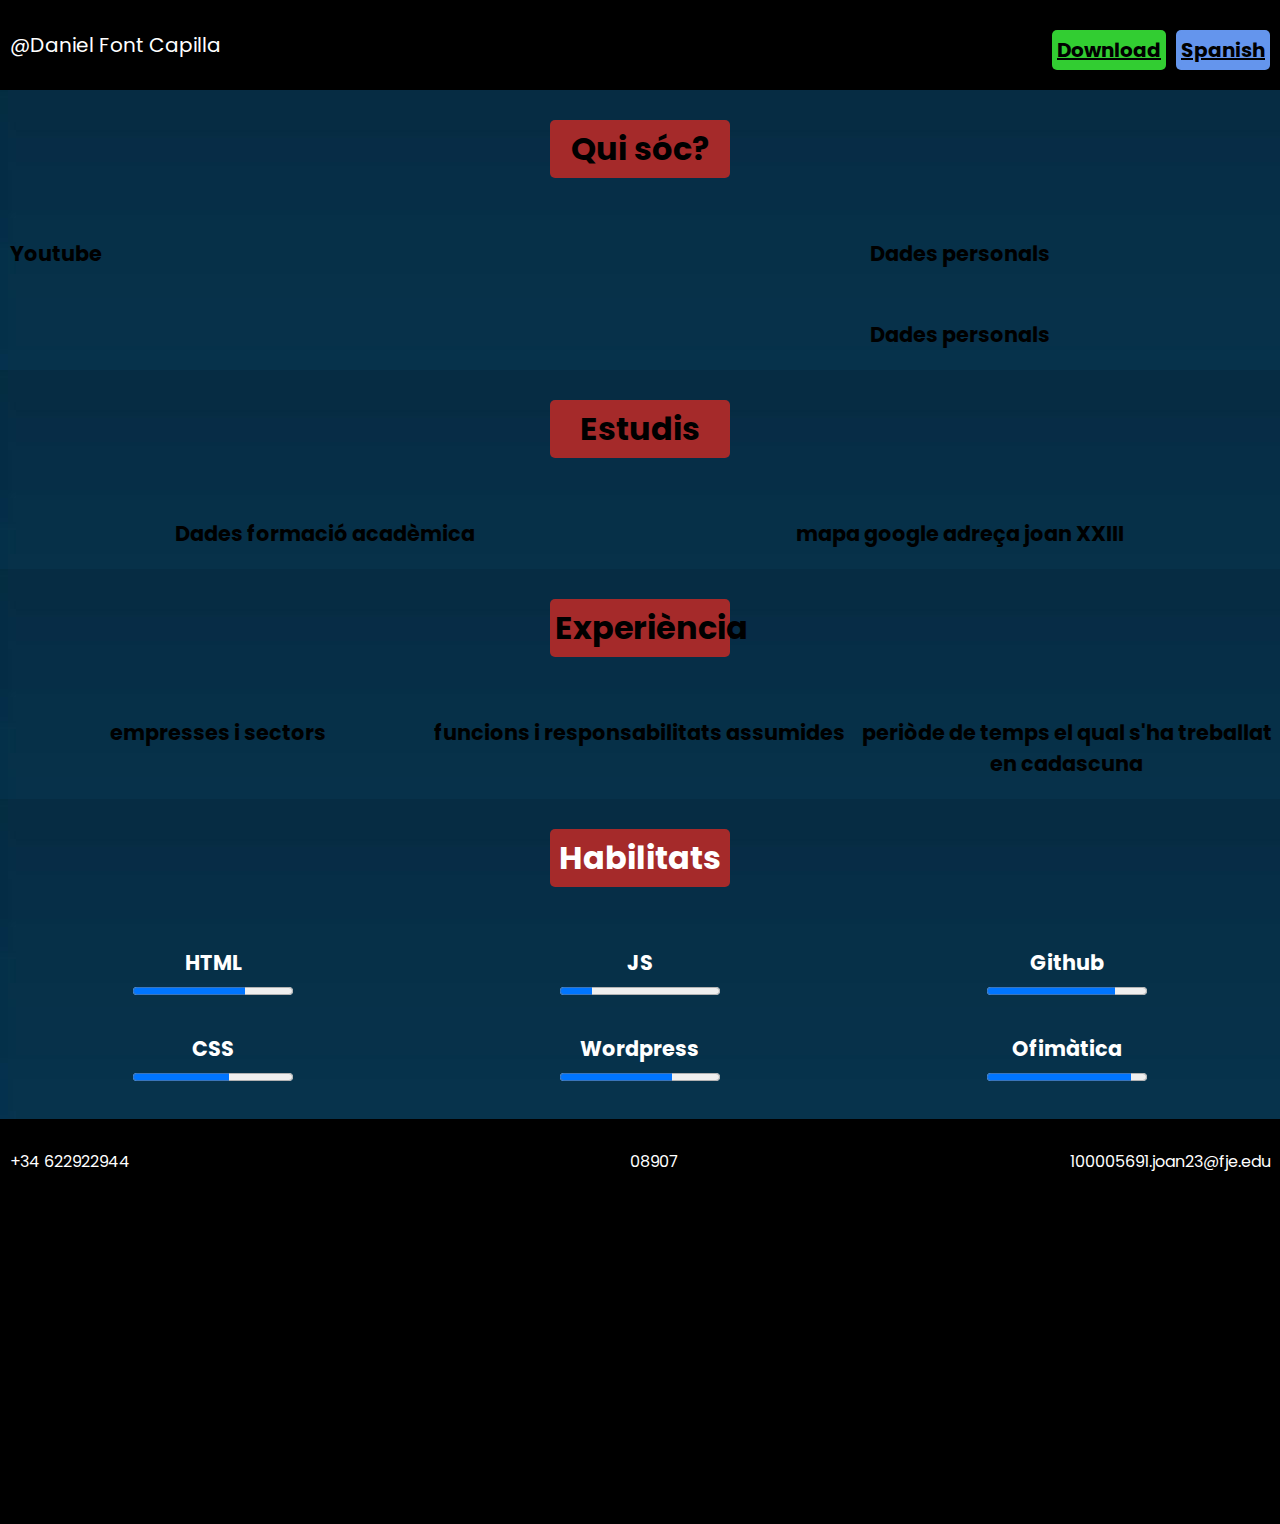
==== en/index.html @ 1476d06e "first commit" ====
<!DOCTYPE html>
<html lang="en">
<head>
    <meta charset="UTF-8">
    <meta http-equiv="X-UA-Compatible" content="IE=edge">
    <meta name="viewport" content="width=device-width, initial-scale=1.0">
    <title>CV WEB</title>
    <link rel="stylesheet" href="../css/styles.css">

</head>
<body>
<div id="header">
    <div class="column-4">
        <p class="ph">@Daniel Font Capilla</p>
    </div>
    <div class="column-41">
        <a class="english" href="../index.html"><b>Spanish</b></a>
        <a class="download" href="" download=""><b>Download</b></a>
    </div>
</div>
<div class="row fondo">
    <div class="column-1">
        <h2>Qui sóc?</h2>
    </div>
    <div class="column-2">
        <h4 class="yde">Youtube</h4>
    </div>
    <div class="column-2">
        <h4 class="exp">Dades personals</h4>
        <h4 class="exp">Dades personals</h4>
    </div>
</div>
<div class="row fondo">
    <div class="column-1">
        <h2>Estudis</h2>
    </div>
    <div class="column-2">
        <h4 class="yde exp">Dades formació acadèmica</h4>
    </div>
    <div class="column-2">
        <h4 class="exp">mapa google adreça joan XXIII</h4>
    </div>
</div>
<div class="row fondo">
    <div class="column-1">
        <h2>Experiència</h2>
    </div>
    <div class="column-3">
        <h4 class="yde exp">empresses i sectors</h4>
    </div>
    <div class="column-3">
        <h4 class="exp">funcions i responsabilitats assumides</h4>
    </div>
    <div class="column-3">
        <h4 class="exp">periòde de temps el qual s'ha treballat en cadascuna</h4>
    </div>
</div>
<div class="row skills fondo">
    <div class="column-1">
        <h2>Habilitats</h2>
    </div>
    <div class="column-3">
        <h4>HTML</h4>
        <progress id="file" max="100" value="70"></progress>
    </div>
    <div class="column-3">
        <h4>JS</h4>
        <progress id="file" max="100" value="20"></progress>
    </div>
    <div class="column-3">
        <h4>Github</h4>
        <progress id="file" max="100" value="80"></progress>
    </div>
    <div class="column-3 last">
        <h4>CSS</h4>
        <progress id="file" max="100" value="60"></progress>
    </div>
    <div class="column-3 last">
        <h4>Wordpress</h4>
        <progress id="file" max="100" value="70"></progress>
    </div>
    <div class="column-3 last">
        <h4>Ofimàtica</h4>
        <progress id="file" max="100" value="90"></progress>
    </div>
</div>
<div id="footer">
    <p class="column-3 phone">+34 622922944</p>
    <p class="column-3 postal">08907</p>
    <p class="column-3 correu">100005691.joan23@fje.edu</p>
</div>
</body>
</html>
---- css/styles.css ----
@import url('https://fonts.googleapis.com/css2?family=Poppins:wght@300&display=swap');

html{
    font-size: 16px;
}

/* Redimensión de fuente utilizando rem */
p{
    font-size: 1rem;
}

h1{
    font-size: 3rem;
}

h2{
    font-size: 2rem;
    margin-top: 30px;
    margin-bottom: 30px;
    margin-left: 43%;
    margin-right: 43%;
    background-color: brown;
    padding: 5px;
    border-radius: 5px;
}

h3{
    font-size: 1.6rem;
}

h4{
    font-size: 1.3rem;
    margin-top: 30px;
}

h5{
    font-size: 1.15rem;
}

h6{
    font-size: 1.05rem;
}

.column-41{
    width: 25%;
    float: right;
}
/**************************/

/* clases predefinidas */
* {
    box-sizing: border-box;
    padding: 0;
    margin: 0;
    font-family: 'Poppins', sans-serif;
}

#header {
    background-color: black;
    height: 10vh;
}

#header .english {
    background-color: cornflowerblue;
    color: black;
    padding: 5px;
    float: right;
    margin-right: 10px;
    margin-top: 30px;
    border-radius: 5px;
    font-size: 20px;
}

#header .download {
    background-color: limegreen;
    color: black;
    padding: 5px;
    margin-right: 10px;
    margin-top: 30px;
    float: right;
    border-radius: 5px;
    font-size: 20px;
}

#header .ph {
    padding: 0;
    margin-left: 10px;
    margin-top: 30px;
    font-size: 20px;
    text-align: left;
    color: white;
}

#footer {
    background-color: black;
    height: 45vh;
    color: white;
}

#footer .phone {
    text-align: left;
    margin-top: 30px;
    padding-left: 10px;
}

#footer .postal {
    text-align: center;
    margin-top: 30px;
}

#footer .correu {
    text-align: right;
    margin-top: 30px;
    padding-right: 10px;

}

.skills {
    text-align: center;
    color: white;
}

.yde {
    margin-top: 30px;
    padding-left: 10px;
}

.exp {
    text-align: center;
    padding-bottom: 20px;
}

.last {
    margin-bottom: 30px;
}

.fondo {
    background-image: url(../img/Imagen-de-fondo-html.jpg);
}

.fondoestudis {
    background-color: burlywood;
}

.mapa {
    padding-bottom: 20px;
    padding-left: 20%;
}

p {
    padding-left: 30px;
    text-align: center;
}

.qui {
    padding-right: 30px;
}

.est {
    color: white;
}

.practiques {
    border: 3px solid white;
    border-radius: 10px;
    padding-left: 10px;
    text-align: center;
    margin-left: 20px;
    margin-right: 20px;
    padding-top: 20px;
}

.pp {
    color: gainsboro;
}

.negro {
    color: black;
}

.em {
    color: white;
}

.martop {
    padding-top: 10px;
}

.left {
    text-align: left;
    margin-left: 10px;
    margin-bottom: 30px;
}

.middle {
    margin-top: 60px;
}

.foto {
    height: auto; 
    width: auto; 
    max-width: 300px; 
    max-height: 300px;
    margin-left: 45%;
    margin-top: 20px;
}
/* Clear floats after the columns */
.row:after {
    content: "";
    display: table;
    clear: both;
}
/* Diseño de columnas */
.column-1{
    width: 100%;
    float: left;
    text-align: center;
}

.column-2{
    width: 50%;
    float: left;
}

.column-3{
    width: 33.33%;
    float: left;
}

.column-4{
    width: 25%;
    float: left;
}

.column-5{
    width: 20%;
    float: left;
}

.column-6{
    width: 16.66%;
    float: left;
}

.column-75{
    width: 75%;
    float: left;
}

/* Otras clases */
/* clase para centrar contenido en horizontal y vertical (lo centra respecto al elemento padre) */
.flex{
    display: flex;
    align-items: center;
    justify-content: center;
}

@media only screen and (max-width: 600px) {
    /* column-2 pasará de tener 50% a 100% */
    .column-2{
        width: 100%;
    }
    /* column-3 pasará de tener 33.33% a 100% */
    .column-3{
        width: 100%;
    }
    /* column-4 pasará de tener 25% a 50% */
    .column-4{
        width: 50%;
    }
}
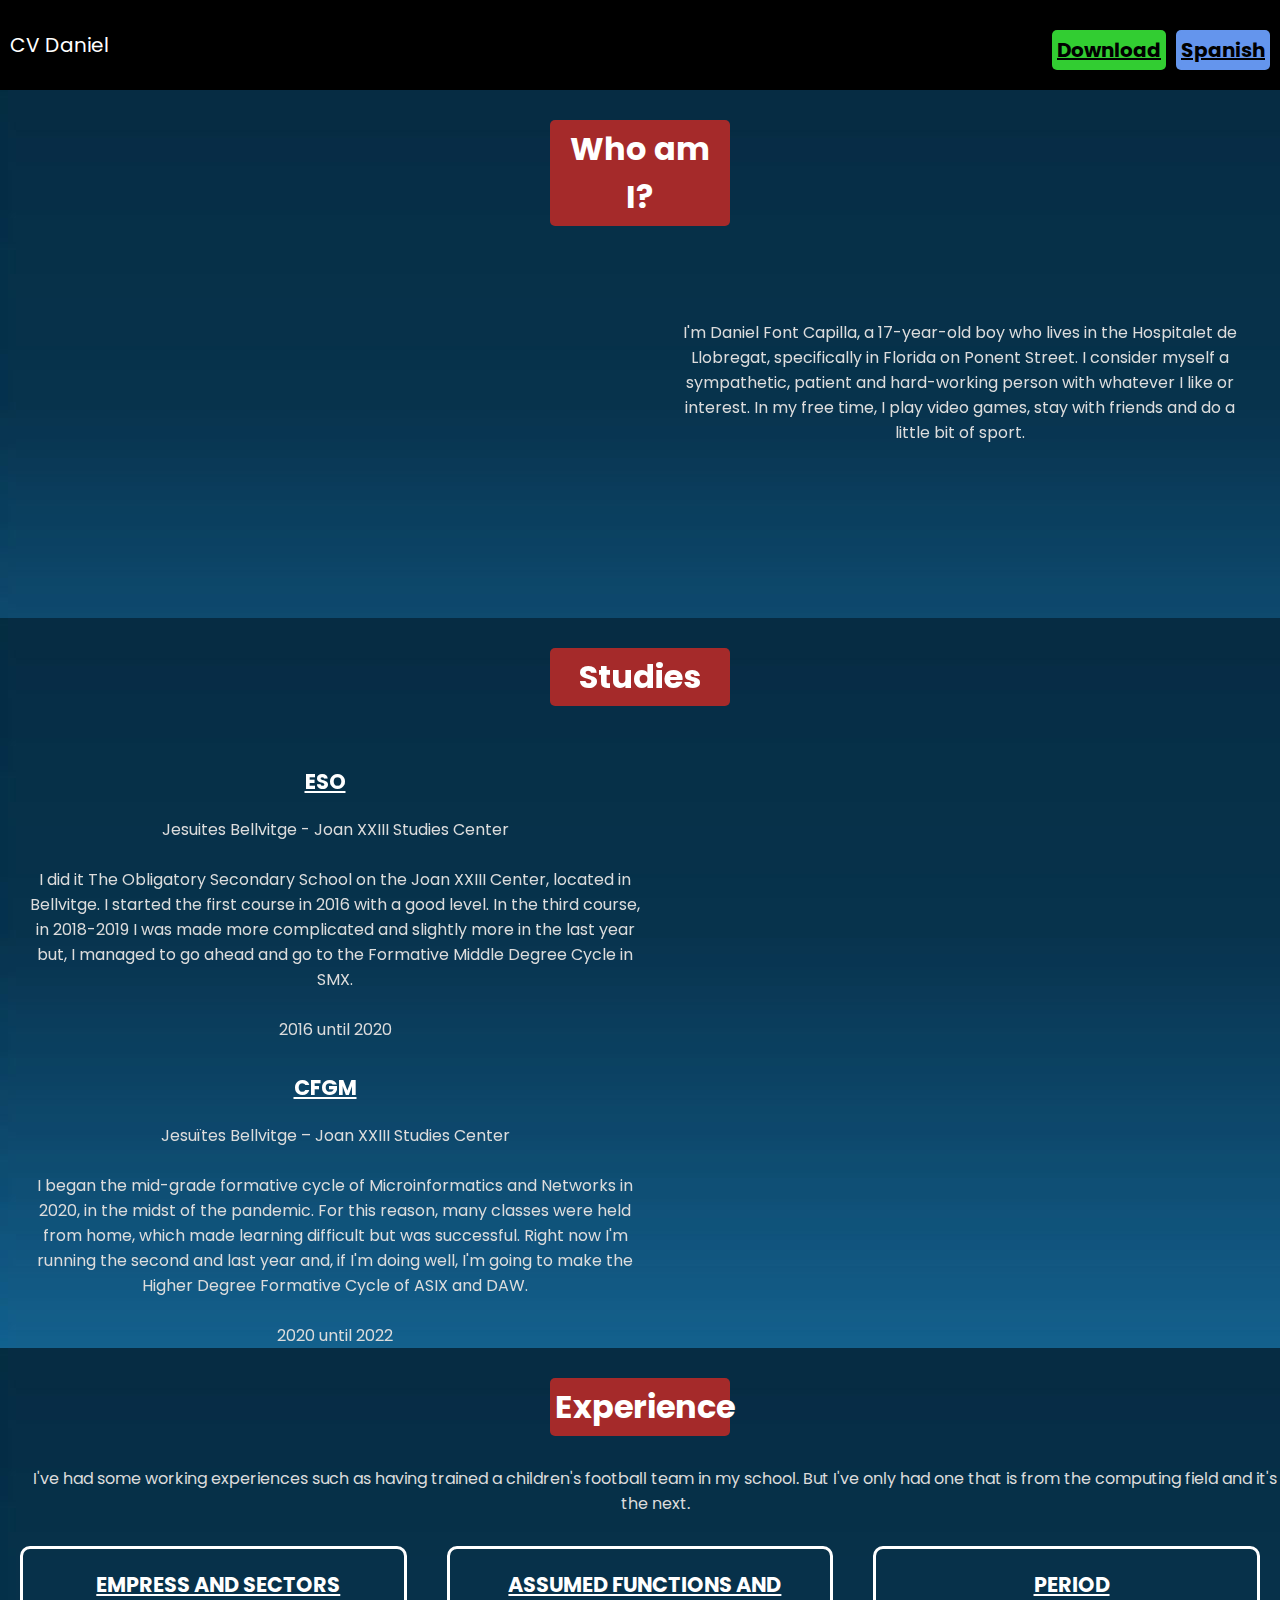
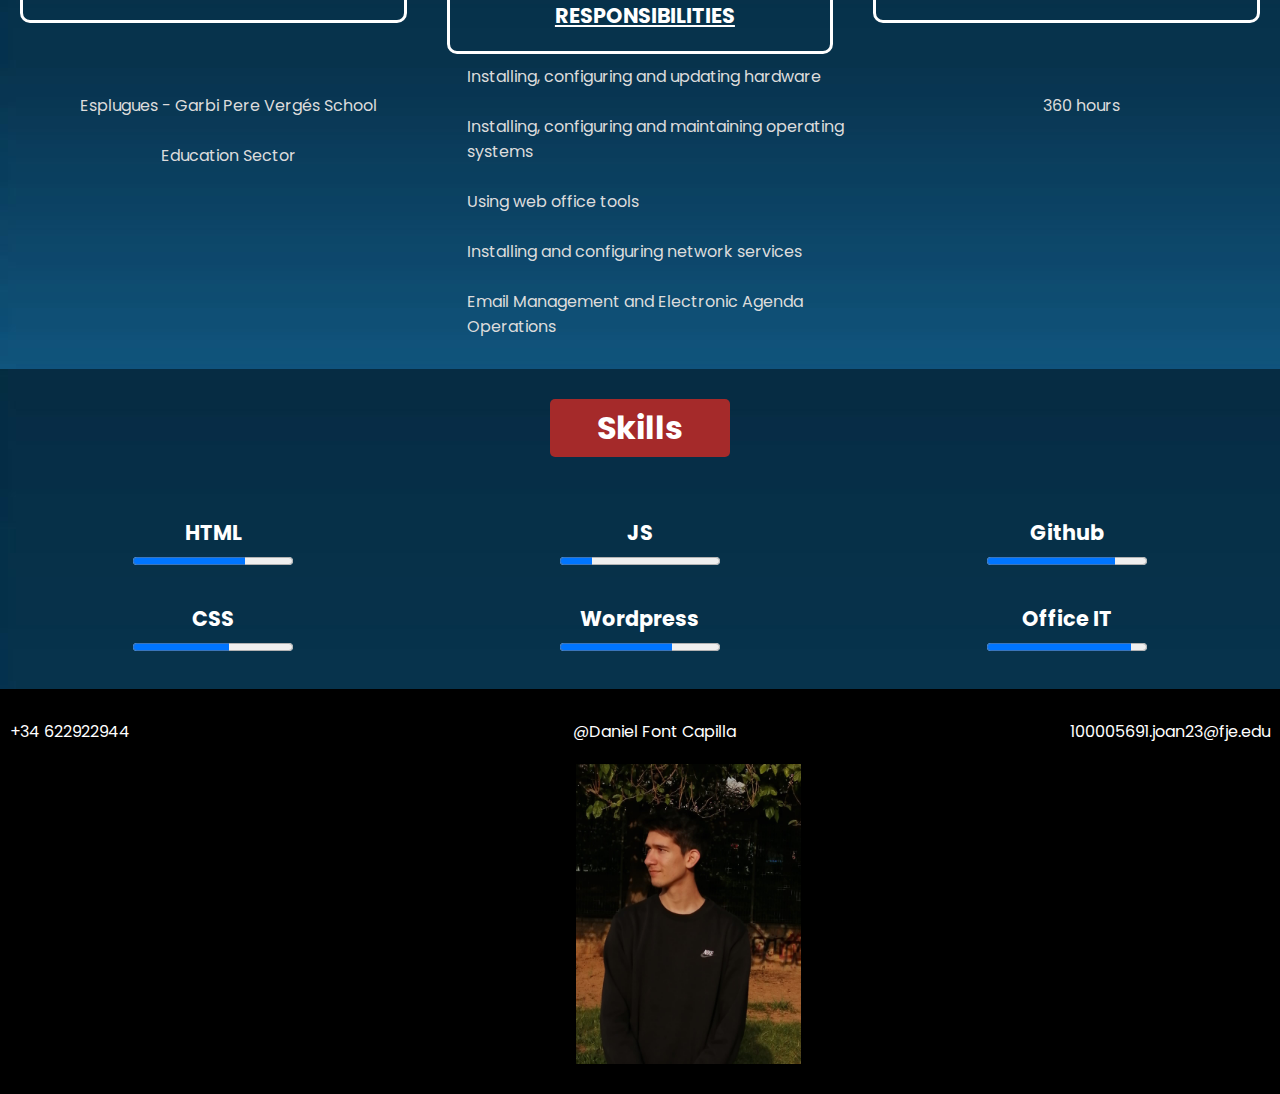
==== commit d2f2f5e7: "a" ====
--- a/en/index.html
+++ b/en/index.html
@@ -11,7 +11,7 @@
 <body>
 <div id="header">
     <div class="column-4">
-        <p class="ph">@Daniel Font Capilla</p>
+        <p class="ph">CV Daniel</p>
     </div>
     <div class="column-41">
         <a class="english" href="../index.html"><b>Spanish</b></a>
@@ -19,45 +19,61 @@
     </div>
 </div>
 <div class="row fondo">
-    <div class="column-1">
-        <h2>Qui sóc?</h2>
+    <div class="column-1 est">
+        <h2>Who am I?</h2>
     </div>
     <div class="column-2">
-        <h4 class="yde">Youtube</h4>
+        <iframe class="youtube" width="560" height="315" src="https://www.youtube.com/embed/Gk-vsJtz4m8" title="YouTube video player" frameborder="0" allow="accelerometer; autoplay; clipboard-write; encrypted-media; gyroscope; picture-in-picture" allowfullscreen></iframe>
     </div>
     <div class="column-2">
-        <h4 class="exp">Dades personals</h4>
-        <h4 class="exp">Dades personals</h4>
+        <p class="qui pp">I'm Daniel Font Capilla, a 17-year-old boy who lives in the Hospitalet de Llobregat, specifically in Florida on Ponent Street.
+        I consider myself a sympathetic, patient and hard-working person with whatever I like or interest. In my free time, I play video games, stay with friends and do a little bit of sport.</p>
     </div>
 </div>
 <div class="row fondo">
-    <div class="column-1">
-        <h2>Estudis</h2>
+    <div class="column-1 est">
+        <h2>Studies</h2>
     </div>
     <div class="column-2">
-        <h4 class="yde exp">Dades formació acadèmica</h4>
+        <h4 class="yde exp est"><u>ESO</u></h4>
+        <p class="pp">Jesuites Bellvitge - Joan XXIII Studies Center <br> <br>
+        I did it The Obligatory Secondary School on the Joan XXIII Center, located in Bellvitge. I started the first course in 2016 with a good level. In the third course, in 2018-2019 I was made more complicated and slightly more in the last year but, I managed to go ahead and go to the Formative Middle Degree Cycle in SMX.
+           <br> <br> 2016 until 2020</p>
+        <h4 class="yde exp est"><u>CFGM</u></h4>
+        <p class="pp">Jesuïtes Bellvitge – Joan XXIII Studies Center <br> <br>I began the mid-grade formative cycle of Microinformatics and Networks in 2020, in the midst of the pandemic. For this reason, many classes were held from home, which made learning difficult but was successful. Right now I'm running the second and last year and, if I'm doing well, I'm going to make the Higher Degree Formative Cycle of ASIX and DAW. 
+        <br> <br> 2020 until 2022</p>
     </div>
     <div class="column-2">
-        <h4 class="exp">mapa google adreça joan XXIII</h4>
+        <iframe class="mapa" src="https://www.google.com/maps/embed?pb=!1m14!1m8!1m3!1d5990.225865110993!2d2.107291!3d41.349899!3m2!1i1024!2i768!4f13.1!3m3!1m2!1s0x0%3A0x26089fc39cb352a3!2sCentro%20de%20Estudios%20Joan%20XXIII!5e0!3m2!1ses!2ses!4v1651846263600!5m2!1ses!2ses" width="800" height="600" style="border:0;" allowfullscreen="" loading="lazy" referrerpolicy="no-referrer-when-downgrade"></iframe>
     </div>
 </div>
 <div class="row fondo">
-    <div class="column-1">
-        <h2>Experiència</h2>
+    <div class="column-1 est">
+        <h2>Experience</h2>
+        <p class="pp">I've had some working experiences such as having trained a children's football team in my school. But I've only had one that is from the computing field and it's the next.</p>
     </div>
     <div class="column-3">
-        <h4 class="yde exp">empresses i sectors</h4>
+        <h4 class="yde exp em practiques"><u>EMPRESS AND SECTORS</u></h4>
+        <p class="pp martop middle">Esplugues - Garbi Pere Vergés School <br><br>
+        Education Sector <br>
+        </p>
     </div>
     <div class="column-3">
-        <h4 class="exp">funcions i responsabilitats assumides</h4>
+        <h4 class="exp em practiques"><u>ASSUMED FUNCTIONS AND RESPONSIBILITIES</u></h4>
+        <p class="pp martop left">Installing, configuring and updating hardware <br><br>
+        Installing, configuring and maintaining operating systems <br><br>
+    Using web office tools <br><br>
+Installing and configuring network services <br><br>
+Email Management and Electronic Agenda Operations</p>
     </div>
     <div class="column-3">
-        <h4 class="exp">periòde de temps el qual s'ha treballat en cadascuna</h4>
+        <h4 class="exp em practiques"><u>PERIOD</u></h4>
+        <p class="pp martop middle">360 hours</p>
     </div>
 </div>
 <div class="row skills fondo">
     <div class="column-1">
-        <h2>Habilitats</h2>
+        <h2>Skills</h2>
     </div>
     <div class="column-3">
         <h4>HTML</h4>
@@ -80,14 +96,15 @@
         <progress id="file" max="100" value="70"></progress>
     </div>
     <div class="column-3 last">
-        <h4>Ofimàtica</h4>
+        <h4>Office IT</h4>
         <progress id="file" max="100" value="90"></progress>
     </div>
 </div>
 <div id="footer">
     <p class="column-3 phone">+34 622922944</p>
-    <p class="column-3 postal">08907</p>
+    <p class="column-3 postal">@Daniel Font Capilla</p>
     <p class="column-3 correu">100005691.joan23@fje.edu</p>
+    <img class="foto" src="../img/image_6483441.JPG" alt="">
 </div>
 </body>
 </html>--- a/css/styles.css
+++ b/css/styles.css
@@ -154,6 +154,7 @@
 
 .qui {
     padding-right: 30px;
+    margin-top: 10%;
 }
 
 .est {
@@ -203,6 +204,11 @@
     max-height: 300px;
     margin-left: 45%;
     margin-top: 20px;
+}
+
+.youtube {
+    margin-left: 20%;
+    margin-bottom: 40px;
 }
 /* Clear floats after the columns */
 .row:after {
